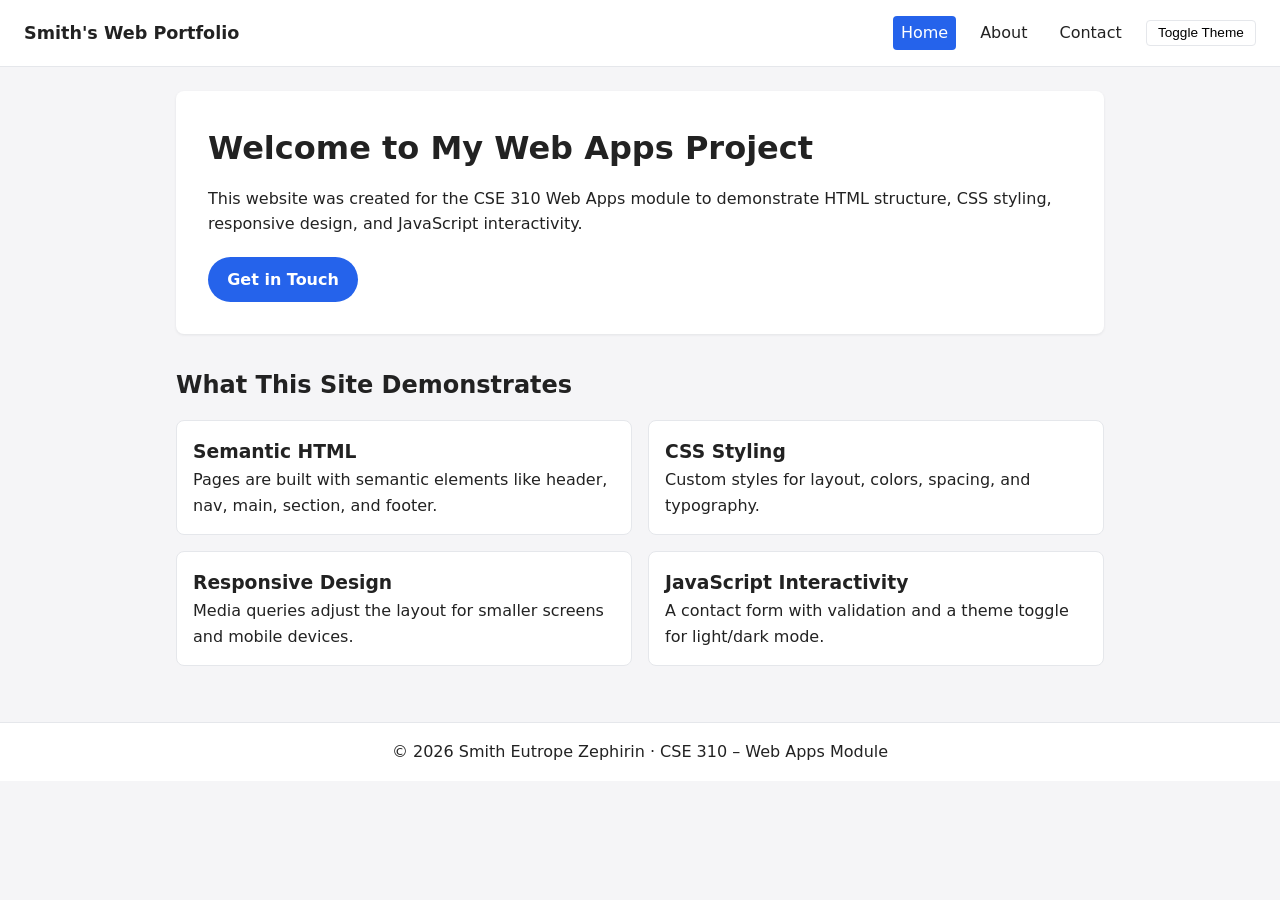
==== index.html @ 3a56010f "Initial commit - Web Apps Module Project" ====
<!DOCTYPE html>
<html lang="en">
<head>
  <meta charset="UTF-8">
  <title>Smith's Web Portfolio - Home</title>
  <meta name="viewport" content="width=device-width, initial-scale=1.0">
  <link rel="stylesheet" href="styles.css">
  <script defer src="script.js"></script>
</head>
<body>
  <header>
    <div class="logo">Smith's Web Portfolio</div>
    <nav>
      <a href="index.html" class="active">Home</a>
      <a href="about.html">About</a>
      <a href="contact.html">Contact</a>
      <button id="themeToggle" class="theme-toggle">Toggle Theme</button>
    </nav>
  </header>

  <main>
    <section class="hero">
      <h1>Welcome to My Web Apps Project</h1>
      <p>
        This website was created for the CSE 310 Web Apps module to demonstrate
        HTML structure, CSS styling, responsive design, and JavaScript interactivity.
      </p>
      <a href="contact.html" class="btn-primary">Get in Touch</a>
    </section>

    <section class="features">
      <h2>What This Site Demonstrates</h2>
      <div class="feature-grid">
        <article class="feature-card">
          <h3>Semantic HTML</h3>
          <p>Pages are built with semantic elements like header, nav, main, section, and footer.</p>
        </article>
        <article class="feature-card">
          <h3>CSS Styling</h3>
          <p>Custom styles for layout, colors, spacing, and typography.</p>
        </article>
        <article class="feature-card">
          <h3>Responsive Design</h3>
          <p>Media queries adjust the layout for smaller screens and mobile devices.</p>
        </article>
        <article class="feature-card">
          <h3>JavaScript Interactivity</h3>
          <p>A contact form with validation and a theme toggle for light/dark mode.</p>
        </article>
      </div>
    </section>
  </main>

  <footer>
    <p>&copy; 2026 Smith Eutrope Zephirin · CSE 310 – Web Apps Module</p>
  </footer>
</body>
</html>
---- styles.css ----
:root {
  --bg-color: #f5f5f7;
  --text-color: #222;
  --accent-color: #2563eb;
  --accent-dark: #1d4ed8;
  --card-bg: #ffffff;
  --border-color: #e5e7eb;
}

body.dark-theme {
  --bg-color: #0f172a;
  --text-color: #e5e7eb;
  --accent-color: #38bdf8;
  --accent-dark: #0ea5e9;
  --card-bg: #1e293b;
  --border-color: #334155;
}

* {
  box-sizing: border-box;
  margin: 0;
  padding: 0;
}

body {
  font-family: system-ui, -apple-system, BlinkMacSystemFont, "Segoe UI", sans-serif;
  background-color: var(--bg-color);
  color: var(--text-color);
  line-height: 1.6;
}

header {
  display: flex;
  justify-content: space-between;
  align-items: center;
  padding: 1rem 1.5rem;
  background-color: var(--card-bg);
  border-bottom: 1px solid var(--border-color);
  position: sticky;
  top: 0;
  z-index: 10;
}

.logo {
  font-weight: 700;
  font-size: 1.1rem;
}

nav {
  display: flex;
  align-items: center;
  gap: 1rem;
}

nav a {
  text-decoration: none;
  color: var(--text-color);
  padding: 0.25rem 0.5rem;
  border-radius: 4px;
}

nav a.active {
  background-color: var(--accent-color);
  color: #fff;
}

.theme-toggle {
  padding: 0.3rem 0.7rem;
  border-radius: 4px;
  border: 1px solid var(--border-color);
  background-color: var(--card-bg);
  cursor: pointer;
  font-size: 0.85rem;
}

main {
  max-width: 960px;
  margin: 1.5rem auto;
  padding: 0 1rem 2rem;
}

.hero {
  background-color: var(--card-bg);
  padding: 2rem;
  border-radius: 8px;
  box-shadow: 0 1px 3px rgba(15, 23, 42, 0.08);
  margin-bottom: 2rem;
}

.hero h1 {
  font-size: 2rem;
  margin-bottom: 0.75rem;
}

.hero p {
  margin-bottom: 1.25rem;
}

.btn-primary {
  display: inline-block;
  background-color: var(--accent-color);
  color: #fff;
  padding: 0.6rem 1.2rem;
  border-radius: 999px;
  text-decoration: none;
  border: none;
  cursor: pointer;
  font-weight: 600;
}

.btn-primary:hover {
  background-color: var(--accent-dark);
}

.features {
  margin-top: 1rem;
}

.features h2 {
  margin-bottom: 1rem;
}

.feature-grid {
  display: grid;
  grid-template-columns: repeat(2, minmax(0, 1fr));
  gap: 1rem;
}

.feature-card {
  background-color: var(--card-bg);
  padding: 1rem;
  border-radius: 8px;
  border: 1px solid var(--border-color);
}

.page-header {
  margin-bottom: 1.5rem;
}

.page-header h1 {
  font-size: 1.7rem;
  margin-bottom: 0.5rem;
}

.content-section {
  background-color: var(--card-bg);
  padding: 1.25rem;
  border-radius: 8px;
  border: 1px solid var(--border-color);
  margin-bottom: 1rem;
}

.content-section h2 {
  margin-bottom: 0.5rem;
}

.content-section ul {
  margin-left: 1.25rem;
}

.contact-form {
  display: flex;
  flex-direction: column;
  gap: 1rem;
}

.form-group {
  display: flex;
  flex-direction: column;
  gap: 0.25rem;
}

label {
  font-weight: 600;
}

input,
textarea {
  padding: 0.5rem;
  border-radius: 4px;
  border: 1px solid var(--border-color);
  font: inherit;
  background-color: var(--bg-color);
  color: var(--text-color);
}

input:focus,
textarea:focus {
  outline: 2px solid var(--accent-color);
  outline-offset: 1px;
}

.required {
  color: #dc2626;
  margin-left: 0.15rem;
}

.error-message {
  color: #dc2626;
  font-size: 0.8rem;
  min-height: 1rem;
}

.success-message {
  color: #16a34a;
  font-size: 0.9rem;
  min-height: 1rem;
}

footer {
  text-align: center;
  padding: 1rem;
  border-top: 1px solid var(--border-color);
  background-color: var(--card-bg);
}

/* Responsive layout */
@media (max-width: 700px) {
  header {
    flex-direction: column;
    align-items: flex-start;
    gap: 0.5rem;
  }

  nav {
    flex-wrap: wrap;
    gap: 0.5rem;
  }

  .feature-grid {
    grid-template-columns: 1fr;
  }

  .hero {
    padding: 1.5rem;
  }
}
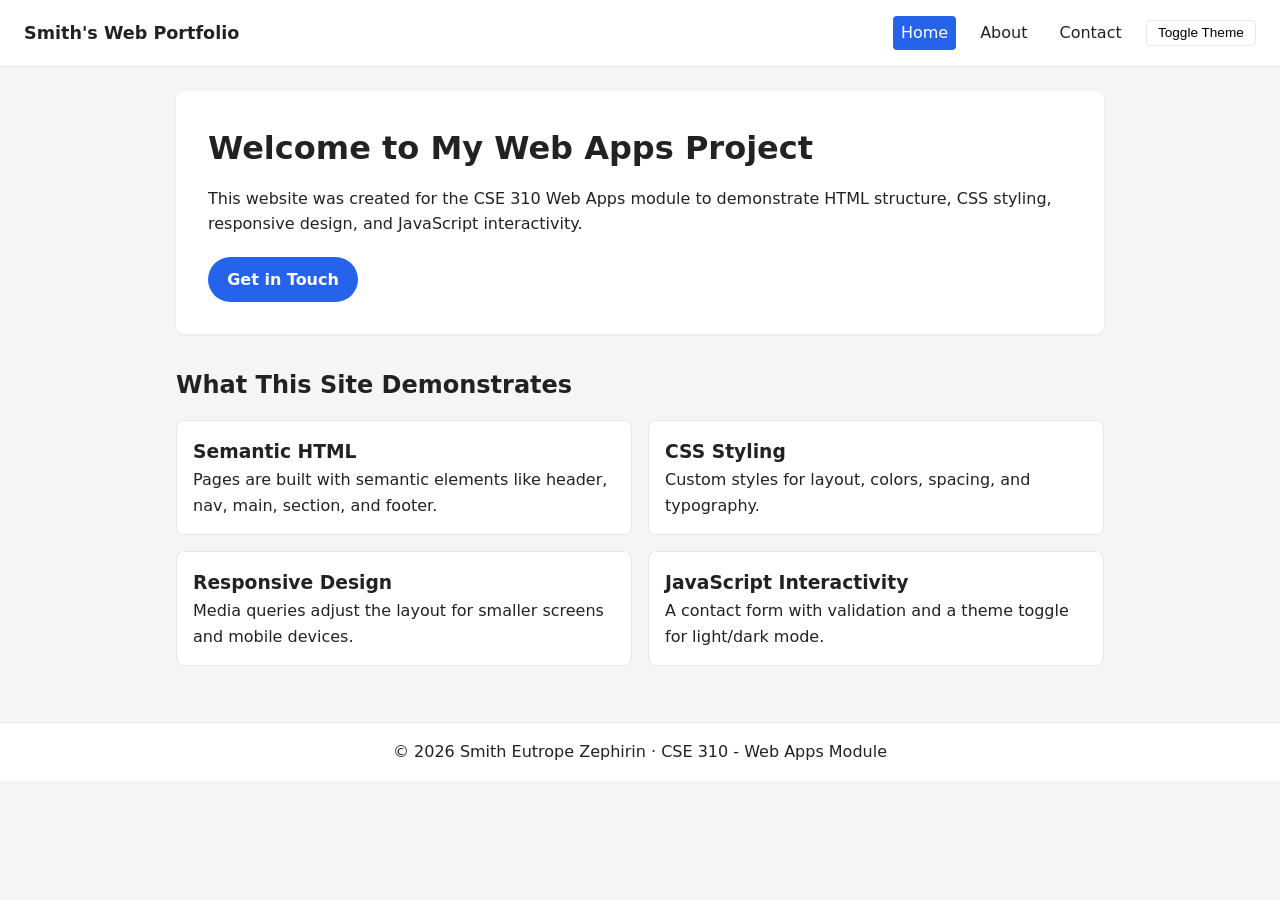
==== commit 566f1f0d: "Initial commit" ====
--- a/index.html
+++ b/index.html
@@ -52,7 +52,7 @@
   </main>
 
   <footer>
-    <p>&copy; 2026 Smith Eutrope Zephirin · CSE 310 – Web Apps Module</p>
+    <p>&copy; 2026 Smith Eutrope Zephirin · CSE 310 - Web Apps Module</p>
   </footer>
 </body>
 </html>
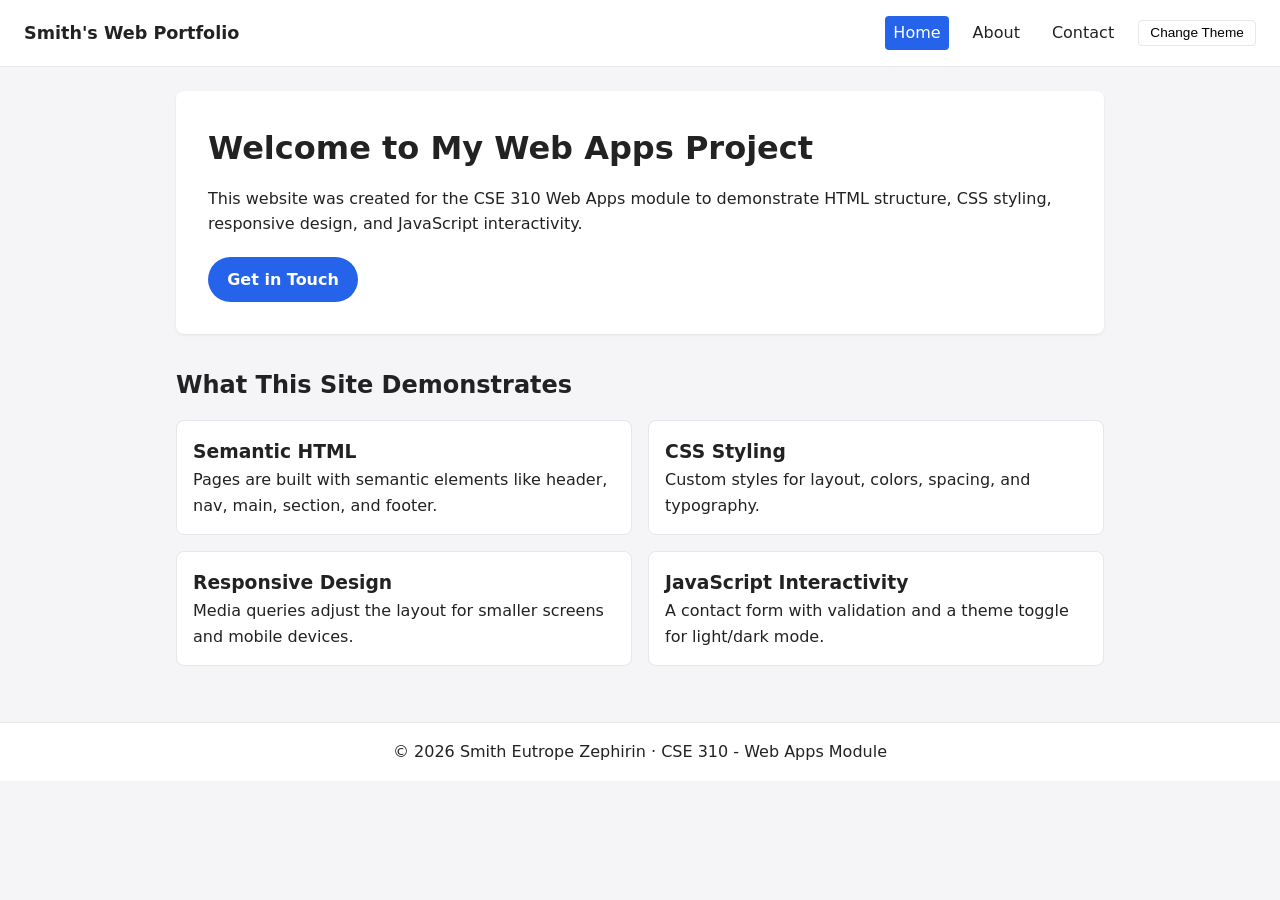
==== commit dcf7635c: "Initial commit" ====
--- a/index.html
+++ b/index.html
@@ -14,7 +14,7 @@
       <a href="index.html" class="active">Home</a>
       <a href="about.html">About</a>
       <a href="contact.html">Contact</a>
-      <button id="themeToggle" class="theme-toggle">Toggle Theme</button>
+      <button id="themeToggle" class="theme-toggle">Change Theme</button>
     </nav>
   </header>
 
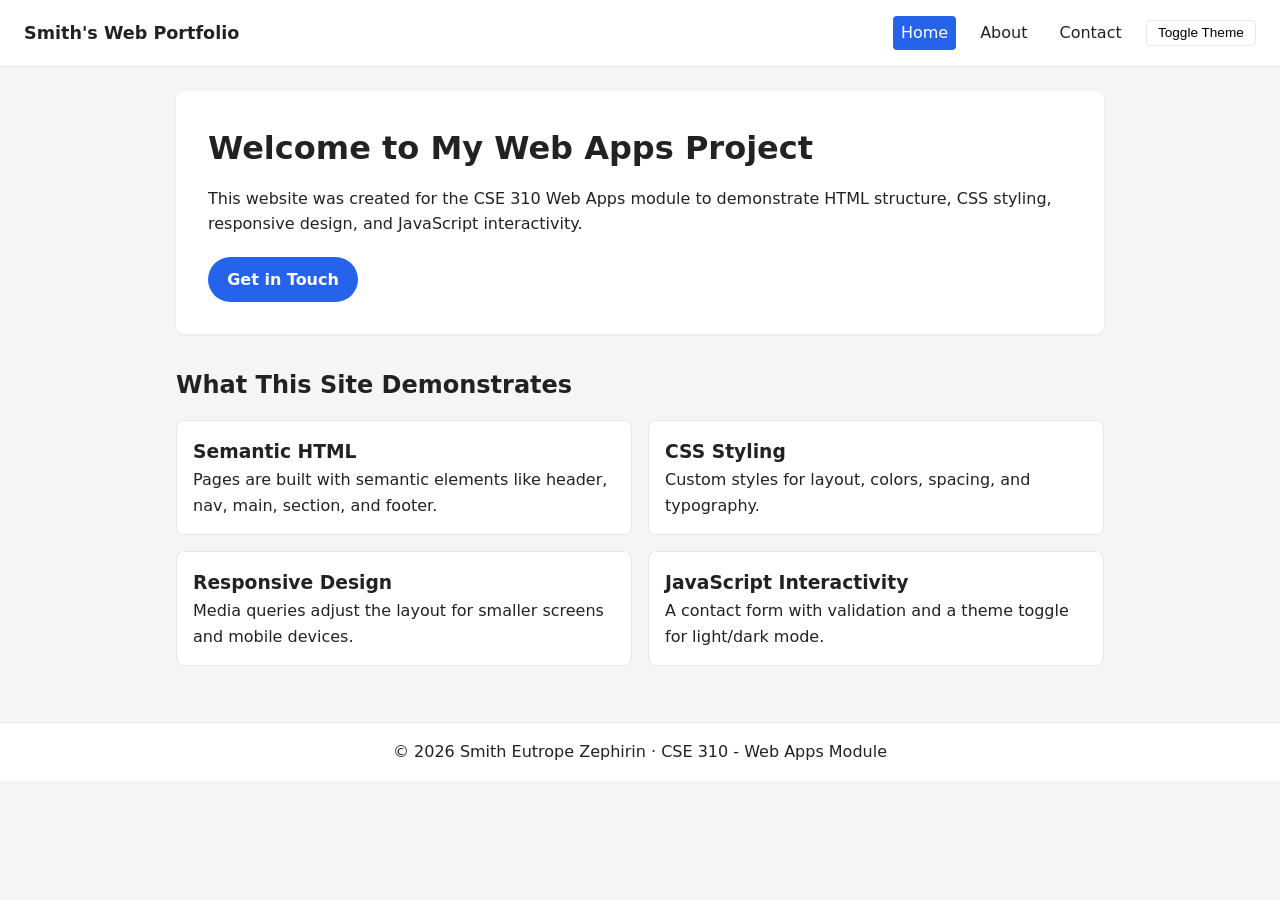
==== commit 47dfd9d6: "Initial commit" ====
--- a/index.html
+++ b/index.html
@@ -14,7 +14,7 @@
       <a href="index.html" class="active">Home</a>
       <a href="about.html">About</a>
       <a href="contact.html">Contact</a>
-      <button id="themeToggle" class="theme-toggle">Change Theme</button>
+      <button id="themeToggle" class="theme-toggle">Toggle Theme</button>
     </nav>
   </header>
 
